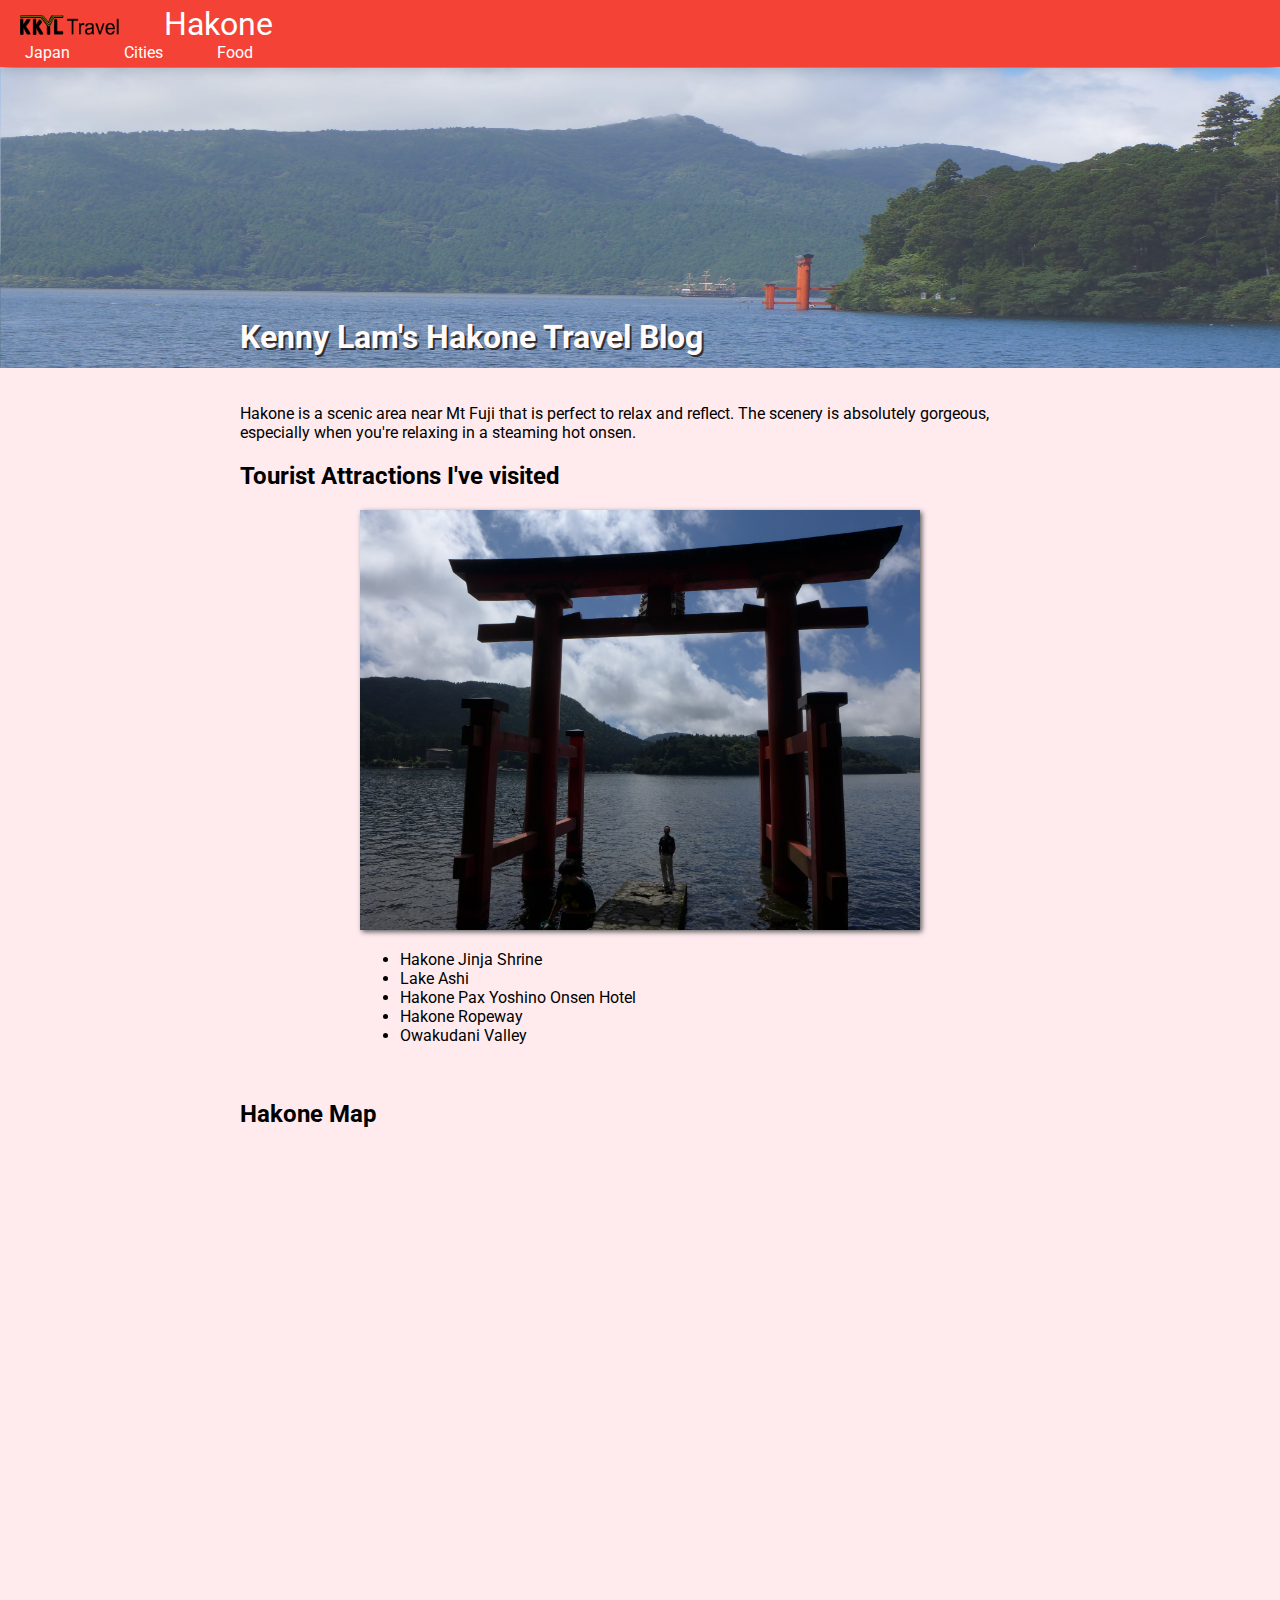
==== hakone.html @ 271880a4 "Initial Upload" ====
<!DOCTYPE html>
<html>

<head>
    <meta http-equiv="content-type" content="text/html; charset=UTF-8" />
    <title>kkyl Hakone Blog</title>
    <link href='http://fonts.googleapis.com/css?family=Roboto' rel='stylesheet' type='text/css'>
    <link href='main.css' rel='stylesheet' type='text/css'>

</head>

<body>

    <div class="header">
        <div class="kkyllogo">
            <img src="KKYLTravelLogo.png" width="100" />
        </div>
        <div class="location">Hakone</div>
                <nav class="navbar">
            <ul>
                <li><a href="index.html">Japan</a>
                </li>
                <li id="cities"><a style="cursor:pointer">Cities</a>
                    <ul class="level2">
                        <li><a href="tokyo.html">Tokyo</a>
                        </li>
                        <li><a href="#">Osaka</a>
                        </li>
                        <li><a href="#">Kyoto</a>
                        </li>
                        <li><a href="hakone.html">Hakone</a>
                        </li>
                        <li><a href="#">Hiroshima</a>
                        </li>
                    </ul>
                </li>
                <li><a href="#">Food</a>
                </li>
            </ul>
        </nav>
    </div>
        <div class="city_img" style="background-image:url(images/hakone.JPG);" >
        <div class="city_text" >
            <h1>Kenny Lam's Hakone Travel Blog</h1>
        </div>
    </div>
    <div class="maincontent">
        <div class="infocot" id="tokyohome">
            <p>Hakone is a scenic area near Mt Fuji that is perfect to relax and reflect. The scenery is absolutely gorgeous, especially when you're relaxing in a steaming hot onsen.</p>

            <h2>Tourist Attractions I've visited</h2>
            <img class="preview_img" src="images/hakone_jinjashrine.JPG" />
            <div class="site_list">
            <ul>
                <li id="previewlink1"><a href="hakone.html">Hakone Jinja Shrine</a>
                </li>
                <li id="previewlink2"><a href="hakone.html">Lake Ashi</a>
                </li>
                <li id="previewlink3"><a href="hakone.html">Hakone Pax Yoshino Onsen Hotel</a>
                </li>
                <li id="previewlink4"><a href="hakone.html">Hakone Ropeway</a>
                </li>
                <li id="previewlink5"><a href="hakone.html">Owakudani Valley</a>
                </li>
            </ul>
            </div>

        </div>
        <br>
        <h2>Hakone Map</h2>
        <div id="hakone_map"></div>
    </div>
    <script src="http://ajax.googleapis.com/ajax/libs/jquery/2.1.3/jquery.min.js"></script>
    <script src="http://maps.google.com/maps/api/js?sensor=false" type="text/javascript"></script>
    <script src="hakone.js"></script>
</body>

</html>
---- main.css ----
body {

        margin: 0;

        padding: 0;

        background-color: #FFEBEE;

        font-family: 'Roboto', sans-serif;

    }

    a {

        text-decoration: none;

        color: black;

    }

    .header {

        width: 100%;

        height: auto;

        background-color: #F44336;

        padding: 5px 0;

        margin: 0;

        box-shadow: 0px 1px 15px rgba(0, 0, 0, 0.8);

    }

    .kkyllogo {

        display: inline-block;

        margin-left: 20px;

    }

    .location {

        width: auto;

        height: auto;

        margin: 0 40px;

        font-size: 2em;

        color: #fff;

        display: inline-block;

    }

    .navbar {

        padding: 0;

        width: 100%;

    }
    
    .navbar ul {

        display: inline;

        padding: 0;

    }

    .navbar li {

        display: inline;

        list-style: none;

        padding: 0 15px;

    }

    .navbar a {

        color: #fff;

        padding: 0 10px;

    }

    .navbar a:hover {

        color: #000;

    }

    #cities:hover > ul {

        visibility: visible;

    }

    .level2 {

        position: absolute;

        top: 65px;

        left: 115px;

        background-color: #EF5350;

        list-style: none;

        padding: 0;

        visibility: hidden;
        
        border-bottom-right-radius: 5px;
        
        border-bottom-left-radius: 5px;
        
        z-index: 100;

    }

    .level2 li {
        
        padding:0;

        display: block;

    }

    .maincontent {

        width: 90%;

        max-width: 800px;

        margin: 10px auto;

    }

    #japan_map {

        width: 100%;

        padding: 0;

        margin: 10px 0;

    }

    .city_img {

        position: relative;

        top: -20px;

        width: 100%;

        height: 300px;

        margin: 0;

        padding: 0;

        background-size: 100% 300px;

        text-shadow: 2px 2px #000;

        opacity: 0.8;

    }

    .city_text {

        color: #fff;

        position: relative;

        top: 250px;

        width: 90%;

        max-width: 800px;

        margin: 0 auto;

    }

    .infocot {

        width: 100%;

    }

    .preview_img {

        width: 70%;

        margin: 0 15%;

        box-shadow: 2px 2px 5px 0 #5d5d5d;

    }

    .site_list {

        width: 70%;

        margin: 0 15%;

    }

    .curtain {

        background-color: rgba(0, 0, 0, 0.8);

        position: fixed;

        top: 0;

        left: 0;

        width: 100%;

        height: 100%;

    }

    .extrainfocot {

        position: fixed;

        left: 10%;

        top: 10%;

        width: 80%;

        height: 500px;

        background-color: pink;
        
        border-radius: 5px;

    }

    .closebutton {

        position: absolute;

        top: 10px;

        right: 10px;

        width: 25px;

        height: 25px;

        border-radius: 50%;

        background-color: #fff;

        color: #F44336;

        text-align: center;

    }

    .closebutton:hover{
        opacity: 0.75;
        color:#000;
    }

    #tokyo_map {

        width: 100%;

        height: 500px;

        margin: 20px auto;

    }

    #hakone_map {

        width: 100%;

        height: 500px;

        margin: 20px auto;

    }

    .markerinfo {

        width: 300px;

        height: 50px;

    }

    .markerinfo a {

        color: #F44336;

    }

    .destinfo{
        width: 70%;
        position: fixed;
        top: 15%;
        left: 15%;
        z-index:500;
    }
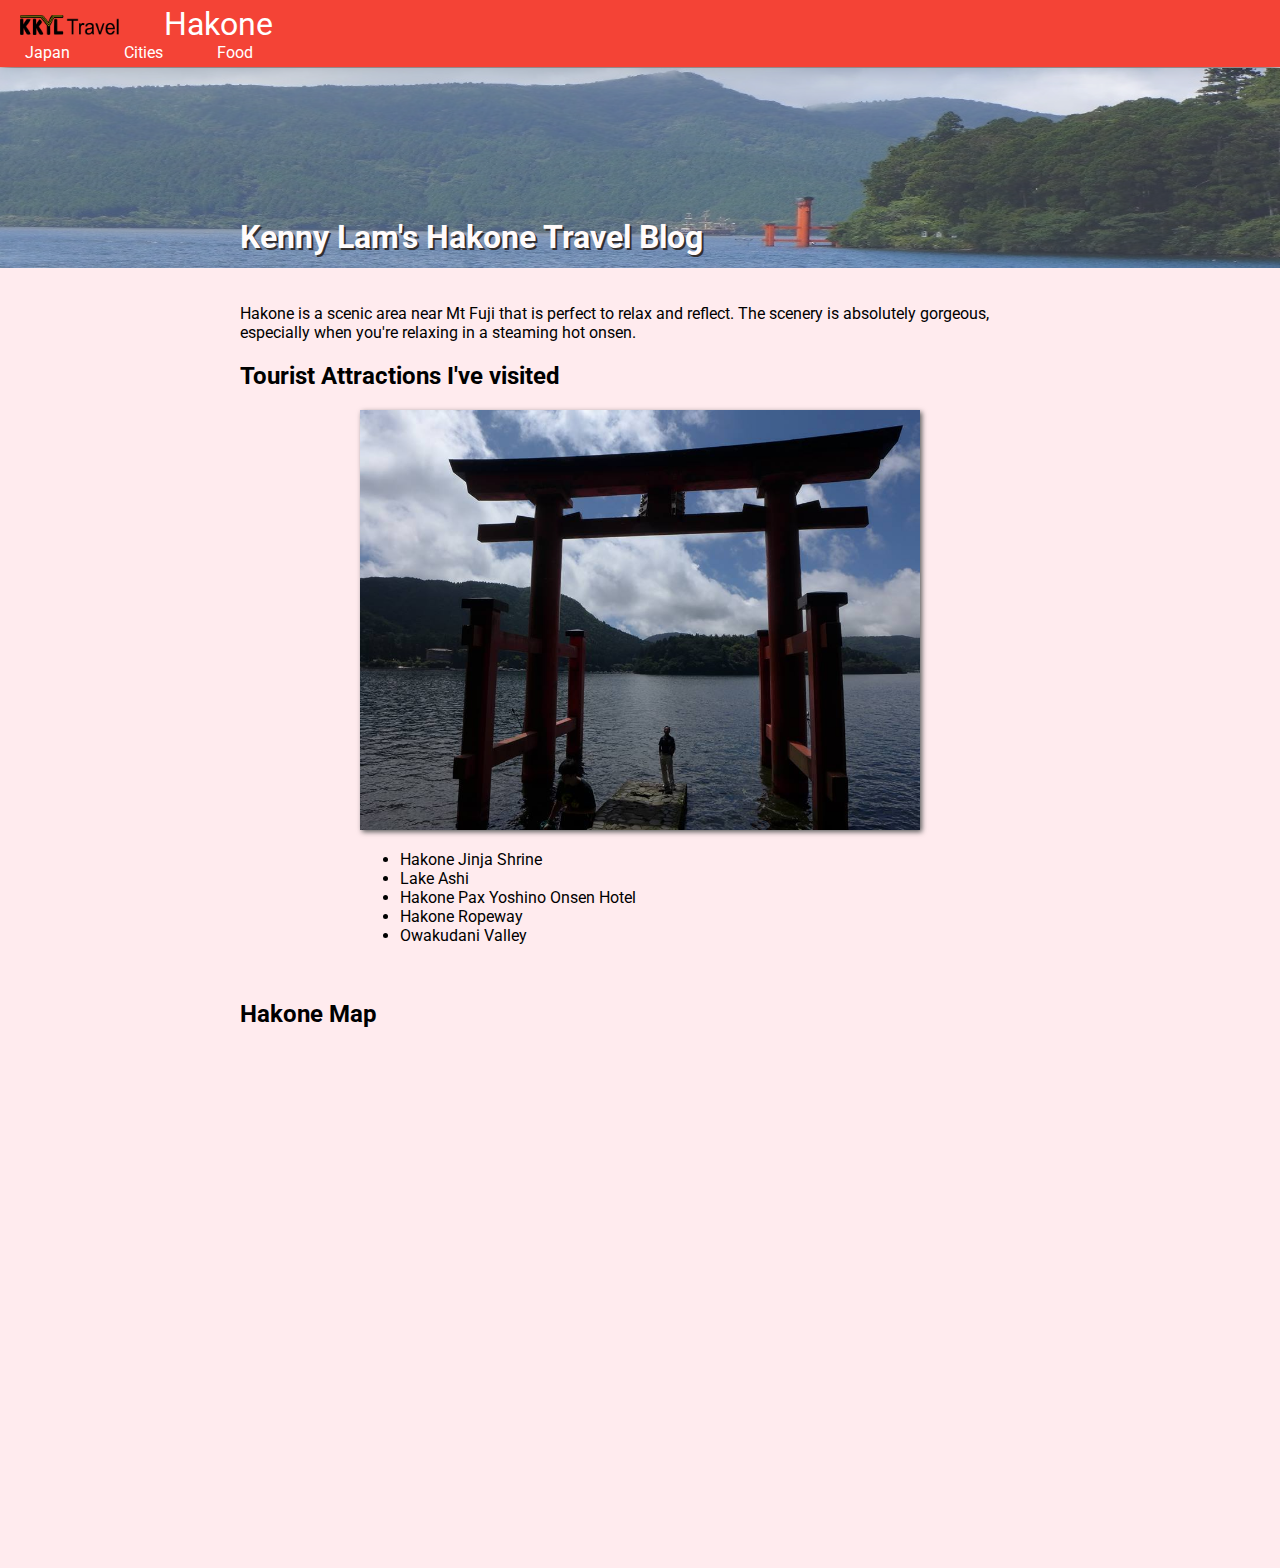
==== commit fc59dea8: "Compress images, shrink background image" ====
--- a/hakone.html
+++ b/hakone.html
@@ -24,13 +24,7 @@
                     <ul class="level2">
                         <li><a href="tokyo.html">Tokyo</a>
                         </li>
-                        <li><a href="#">Osaka</a>
-                        </li>
-                        <li><a href="#">Kyoto</a>
-                        </li>
                         <li><a href="hakone.html">Hakone</a>
-                        </li>
-                        <li><a href="#">Hiroshima</a>
                         </li>
                     </ul>
                 </li>
--- a/main.css
+++ b/main.css
@@ -109,7 +109,7 @@
 
         position: absolute;
 
-        top: 65px;
+        top: 60px;
 
         left: 115px;
 
@@ -165,13 +165,13 @@
 
         width: 100%;
 
-        height: 300px;
+        height: 200px;
 
         margin: 0;
 
         padding: 0;
 
-        background-size: 100% 300px;
+        background-size: 100% 200px;
 
         text-shadow: 2px 2px #000;
 
@@ -185,7 +185,7 @@
 
         position: relative;
 
-        top: 250px;
+        top: 150px;
 
         width: 90%;
 
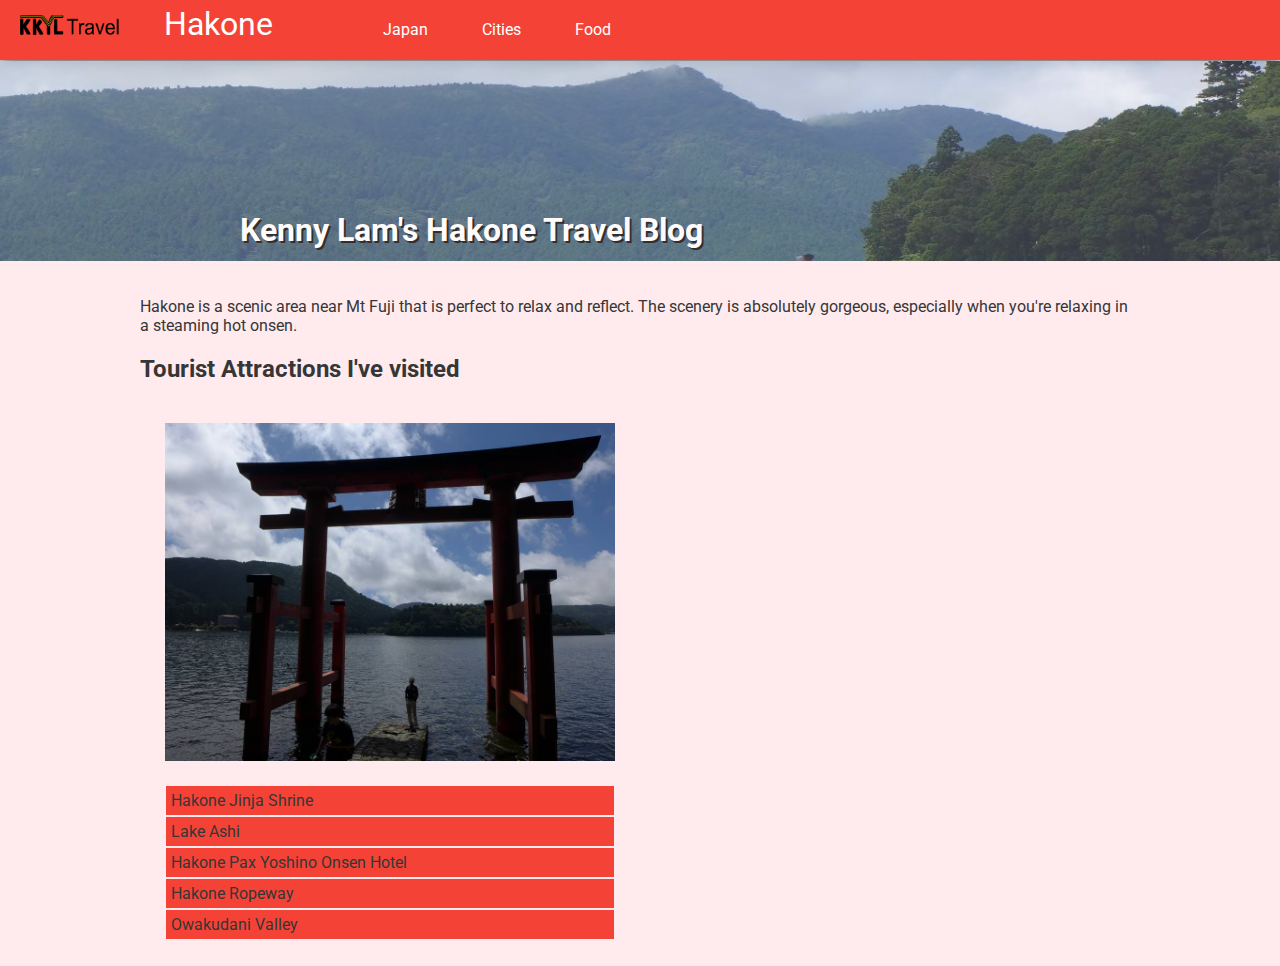
==== commit ea4d1c95: "Change layout" ====
--- a/hakone.html
+++ b/hakone.html
@@ -16,7 +16,7 @@
             <img src="KKYLTravelLogo.png" width="100" />
         </div>
         <div class="location">Hakone</div>
-                <nav class="navbar">
+        <nav class="navbar">
             <ul>
                 <li><a href="index.html">Japan</a>
                 </li>
@@ -33,8 +33,8 @@
             </ul>
         </nav>
     </div>
-        <div class="city_img" style="background-image:url(images/hakone.JPG);" >
-        <div class="city_text" >
+    <div class="city_img" style="background-image:url(images/hakone.JPG);">
+        <div class="city_text">
             <h1>Kenny Lam's Hakone Travel Blog</h1>
         </div>
     </div>
@@ -43,26 +43,25 @@
             <p>Hakone is a scenic area near Mt Fuji that is perfect to relax and reflect. The scenery is absolutely gorgeous, especially when you're relaxing in a steaming hot onsen.</p>
 
             <h2>Tourist Attractions I've visited</h2>
-            <img class="preview_img" src="images/hakone_jinjashrine.JPG" />
-            <div class="site_list">
-            <ul>
-                <li id="previewlink1"><a href="hakone.html">Hakone Jinja Shrine</a>
-                </li>
-                <li id="previewlink2"><a href="hakone.html">Lake Ashi</a>
-                </li>
-                <li id="previewlink3"><a href="hakone.html">Hakone Pax Yoshino Onsen Hotel</a>
-                </li>
-                <li id="previewlink4"><a href="hakone.html">Hakone Ropeway</a>
-                </li>
-                <li id="previewlink5"><a href="hakone.html">Owakudani Valley</a>
-                </li>
-            </ul>
+            <div style="display:inline-block; width:50%;">
+                <img class="preview_img" src="images/hakone_jinjashrine.JPG" />
+                <div class="site_list">
+                    <ul>
+                        <li id="previewlink1"><a href="hakone.html">Hakone Jinja Shrine</a>
+                        </li>
+                        <li id="previewlink2"><a href="hakone.html">Lake Ashi</a>
+                        </li>
+                        <li id="previewlink3"><a href="hakone.html">Hakone Pax Yoshino Onsen Hotel</a>
+                        </li>
+                        <li id="previewlink4"><a href="hakone.html">Hakone Ropeway</a>
+                        </li>
+                        <li id="previewlink5"><a href="hakone.html">Owakudani Valley</a>
+                        </li>
+                    </ul>
+                </div>
             </div>
-
+            <div id="hakone_map"></div>
         </div>
-        <br>
-        <h2>Hakone Map</h2>
-        <div id="hakone_map"></div>
     </div>
     <script src="http://ajax.googleapis.com/ajax/libs/jquery/2.1.3/jquery.min.js"></script>
     <script src="http://maps.google.com/maps/api/js?sensor=false" type="text/javascript"></script>
--- a/main.css
+++ b/main.css
@@ -9,13 +9,15 @@
 
         font-family: 'Roboto', sans-serif;
 
+        color: #363636;
+
     }
 
     a {
 
         text-decoration: none;
 
-        color: black;
+        color: #363636;
 
     }
 
@@ -23,301 +25,349 @@
 
         width: 100%;
 
+        height: 50px;
+
+        background-color: #F44336;
+
+        padding: 5px 0;
+
+        margin: 0;
+
+        box-shadow: 0px 1px 15px rgba(0, 0, 0, 0.8);
+
+    }
+
+    .kkyllogo {
+
+        display: inline-block;
+
+        margin-left: 20px;
+
+    }
+
+    .location {
+
+        width: 150px;
+
         height: auto;
 
+        margin: 0 40px;
+
+        font-size: 2em;
+
+        color: #fff;
+
+        display: inline-block;
+
+    }
+
+    .navbar {
+
+        padding: 0;
+
+        width: 50%;
+
+        display: inline;
+
+    }
+
+    .navbar ul {
+
+        display: inline;
+
+        padding: 0;
+
+    }
+
+    .navbar li {
+
+        display: inline;
+
+        list-style: none;
+
+        padding: 0 15px;
+
+    }
+
+    .navbar a {
+
+        color: #fff;
+
+        padding: 0 10px;
+
+    }
+
+    .navbar a:hover {
+
+        color: #000;
+
+    }
+
+    #cities:hover > ul {
+
+        visibility: visible;
+
+    }
+
+    .level2 {
+
+        position: absolute;
+
+        top: 37px;
+
+        left: 472px;
+
+        background-color: #EF5350;
+
+        list-style: none;
+
+        padding: 0;
+
+        visibility: hidden;
+
+        border-bottom-right-radius: 5px;
+
+        border-bottom-left-radius: 5px;
+
+        z-index: 100;
+
+    }
+
+    .level2 li {
+
+        padding: 0;
+
+        display: block;
+
+    }
+
+    .maincontent {
+
+        width: 100%;
+
+        max-width: 1000px;
+
+        margin: 10px auto;
+
+    }
+
+    #japan_map {
+
+        width: 100%;
+
+        padding: 0;
+
+        margin: 10px 0;
+
+    }
+
+    .city_img {
+
+        position: relative;
+
+        top: -20px;
+
+        width: 100%;
+
+        height: 200px;
+
+        margin: 0;
+
+        padding: 0;
+
+        background-size: 100% 300px;
+
+        text-shadow: 2px 2px #000;
+
+        opacity: 0.8;
+
+    }
+
+    .city_text {
+
+        color: #fff;
+
+        position: relative;
+
+        top: 150px;
+
+        width: 90%;
+
+        max-width: 800px;
+
+        margin: 0 auto;
+
+    }
+
+    .infocot {
+
+        width: 100%;
+
+    }
+
+    .preview_img {
+
+        width: 90%;
+
+        margin: 20px 5% 0 5%;
+
+        //box-shadow: 2px 2px 5px 0 #5d5d5d;
+
+
+    }
+
+    .site_list {
+
+        width: 90%;
+
+        margin: 20px 5% 0 5%;
+
+        padding: 0px;
+
+    }
+
+    .site_list ul {
+
+        list-style: none;
+
+        padding: 0;
+
+    }
+
+    .site_list li {
+
+        border: 1px solid #FFEBEE;
+
         background-color: #F44336;
 
-        padding: 5px 0;
-
-        margin: 0;
-
-        box-shadow: 0px 1px 15px rgba(0, 0, 0, 0.8);
-
-    }
-
-    .kkyllogo {
+        list-style: none;
+
+        padding: 5px;
+
+    }
+
+    .site_list li:hover {
+
+        background-color: #aaa;
+
+    }
+
+    .curtain {
+
+        background-color: rgba(0, 0, 0, 0.8);
+
+        position: fixed;
+
+        top: 0;
+
+        left: 0;
+
+        width: 100%;
+
+        height: 100%;
+
+    }
+
+    .extrainfocot {
+
+        position: fixed;
+
+        left: 10%;
+
+        top: 10%;
+
+        width: 80%;
+
+        height: 500px;
+
+        background-color: pink;
+
+        border-radius: 5px;
+
+    }
+
+    .closebutton {
+
+        position: absolute;
+
+        top: 10px;
+
+        right: 10px;
+
+        width: 25px;
+
+        height: 25px;
+
+        border-radius: 50%;
+
+        background-color: #fff;
+
+        color: #F44336;
+
+        text-align: center;
+
+    }
+
+    .closebutton:hover {
+
+        opacity: 0.75;
+
+        color: #000;
+
+    }
+
+    #tokyo_map {
+
+        width: 45%;
+
+        height: 490px;
+
+        margin: 0;
+
+        padding: 5px;
 
         display: inline-block;
 
-        margin-left: 20px;
-
-    }
-
-    .location {
-
-        width: auto;
-
-        height: auto;
-
-        margin: 0 40px;
-
-        font-size: 2em;
-
-        color: #fff;
+    }
+
+    #hakone_map {
+
+        width: 45%;
+
+        height: 490px;
+
+        margin: 0;
+
+        padding: 5px;
 
         display: inline-block;
 
     }
 
-    .navbar {
-
-        padding: 0;
-
-        width: 100%;
-
-    }
-    
-    .navbar ul {
-
-        display: inline;
-
-        padding: 0;
-
-    }
-
-    .navbar li {
-
-        display: inline;
-
-        list-style: none;
-
-        padding: 0 15px;
-
-    }
-
-    .navbar a {
-
-        color: #fff;
-
-        padding: 0 10px;
-
-    }
-
-    .navbar a:hover {
-
-        color: #000;
-
-    }
-
-    #cities:hover > ul {
-
-        visibility: visible;
-
-    }
-
-    .level2 {
-
-        position: absolute;
-
-        top: 60px;
-
-        left: 115px;
-
-        background-color: #EF5350;
-
-        list-style: none;
-
-        padding: 0;
-
-        visibility: hidden;
-        
-        border-bottom-right-radius: 5px;
-        
-        border-bottom-left-radius: 5px;
-        
-        z-index: 100;
-
-    }
-
-    .level2 li {
-        
-        padding:0;
-
-        display: block;
-
-    }
-
-    .maincontent {
-
-        width: 90%;
-
-        max-width: 800px;
-
-        margin: 10px auto;
-
-    }
-
-    #japan_map {
-
-        width: 100%;
-
-        padding: 0;
-
-        margin: 10px 0;
-
-    }
-
-    .city_img {
-
-        position: relative;
-
-        top: -20px;
-
-        width: 100%;
-
-        height: 200px;
-
-        margin: 0;
-
-        padding: 0;
-
-        background-size: 100% 200px;
-
-        text-shadow: 2px 2px #000;
-
-        opacity: 0.8;
-
-    }
-
-    .city_text {
-
-        color: #fff;
-
-        position: relative;
-
-        top: 150px;
-
-        width: 90%;
-
-        max-width: 800px;
-
-        margin: 0 auto;
-
-    }
-
-    .infocot {
-
-        width: 100%;
-
-    }
-
-    .preview_img {
+    .markerinfo {
+
+        width: 300px;
+
+        height: 50px;
+
+    }
+
+    .markerinfo a {
+
+        color: #F44336;
+
+    }
+
+    .destinfo {
 
         width: 70%;
 
-        margin: 0 15%;
-
-        box-shadow: 2px 2px 5px 0 #5d5d5d;
-
-    }
-
-    .site_list {
-
-        width: 70%;
-
-        margin: 0 15%;
-
-    }
-
-    .curtain {
-
-        background-color: rgba(0, 0, 0, 0.8);
-
         position: fixed;
 
-        top: 0;
-
-        left: 0;
-
-        width: 100%;
-
-        height: 100%;
-
-    }
-
-    .extrainfocot {
-
-        position: fixed;
-
-        left: 10%;
-
-        top: 10%;
-
-        width: 80%;
-
-        height: 500px;
-
-        background-color: pink;
-        
-        border-radius: 5px;
-
-    }
-
-    .closebutton {
-
-        position: absolute;
-
-        top: 10px;
-
-        right: 10px;
-
-        width: 25px;
-
-        height: 25px;
-
-        border-radius: 50%;
-
-        background-color: #fff;
-
-        color: #F44336;
-
-        text-align: center;
-
-    }
-
-    .closebutton:hover{
-        opacity: 0.75;
-        color:#000;
-    }
-
-    #tokyo_map {
-
-        width: 100%;
-
-        height: 500px;
-
-        margin: 20px auto;
-
-    }
-
-    #hakone_map {
-
-        width: 100%;
-
-        height: 500px;
-
-        margin: 20px auto;
-
-    }
-
-    .markerinfo {
-
-        width: 300px;
-
-        height: 50px;
-
-    }
-
-    .markerinfo a {
-
-        color: #F44336;
-
-    }
-
-    .destinfo{
-        width: 70%;
-        position: fixed;
         top: 15%;
+
         left: 15%;
-        z-index:500;
+
+        z-index: 500;
+
     }